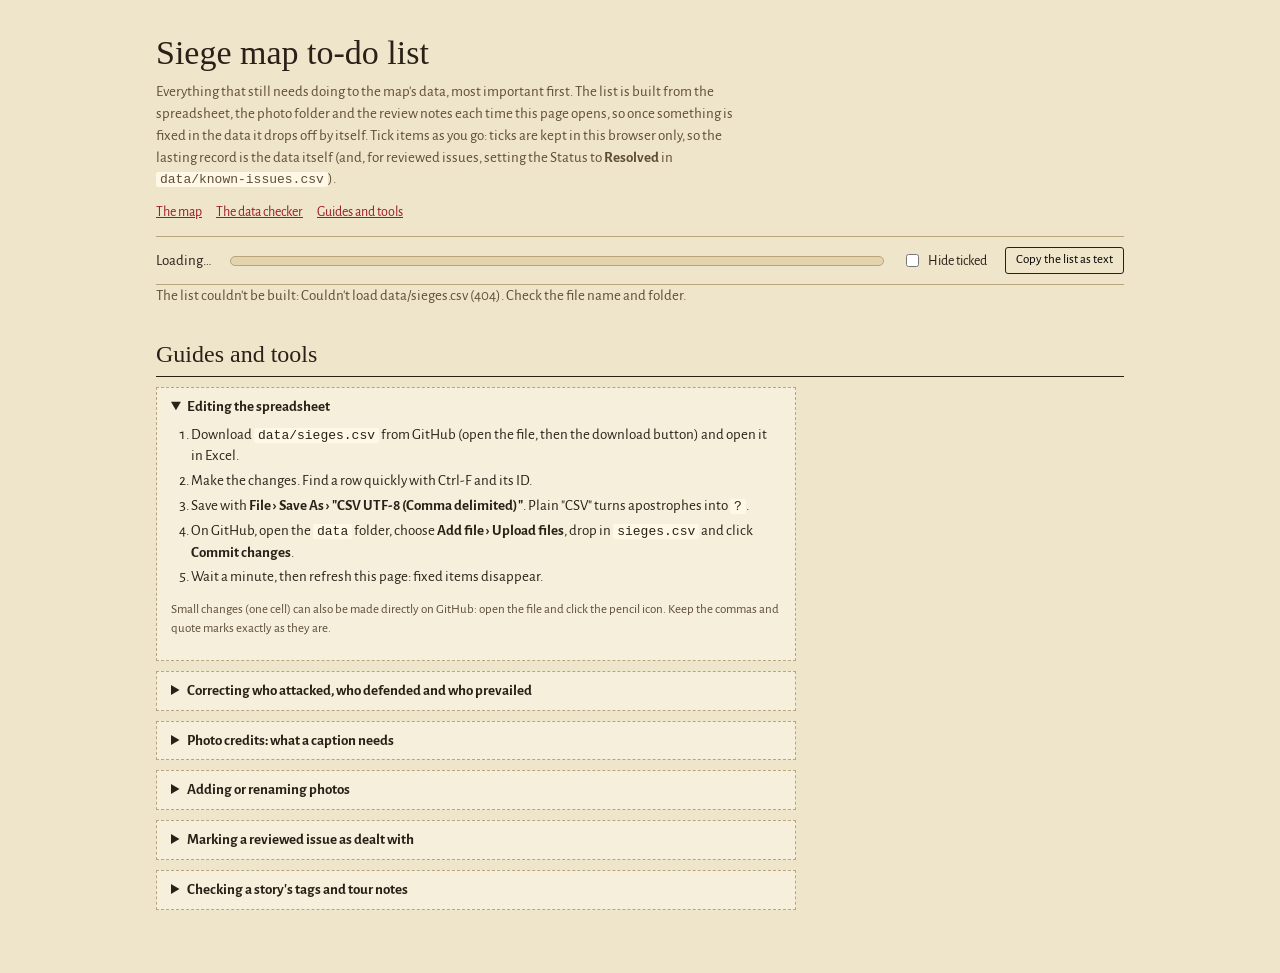
==== todo.html @ b9ccb428 "Fork-ready: checker and to-do page find their own repository from the github.io address A fork no lo" ====
<!doctype html>
<html lang="en-GB">
<head>
<meta charset="utf-8">
<meta name="viewport" content="width=device-width, initial-scale=1">
<title>Siege Map To-Do</title>
<link rel="preconnect" href="https://fonts.googleapis.com">
<link rel="stylesheet" href="https://fonts.googleapis.com/css2?family=IM+Fell+English&family=Alegreya+Sans:wght@400;500;700&display=swap">
<style>
  :root { color-scheme: light; --paper: #efe5ca; --paper-deep: #e3d4ad; --card: #f6efdb; --ink: #2a2017; --soft: #5e4d37; --rule: #b9a47c; --bad: #9a1c2c; --ok: #3a6f3a; --warn: #a2620f; }
  * { box-sizing: border-box; }
  body { margin: 0; background: var(--paper); color: var(--ink); font-family: "Alegreya Sans", system-ui, sans-serif; font-size: 15px; line-height: 1.45; }
  main { max-width: 1000px; margin: 0 auto; padding: 28px max(16px, env(safe-area-inset-right, 0px)) 56px max(16px, env(safe-area-inset-left, 0px)); }
  h1 { font-family: "IM Fell English", Georgia, serif; font-weight: 400; font-size: 34px; margin: 0 0 4px; }
  h2 { font-family: "IM Fell English", Georgia, serif; font-weight: 400; font-size: 24px; margin: 0; }
  h3 { font-size: 15px; margin: 14px 0 4px; }
  .lede { color: var(--soft); max-width: 74ch; margin: 0 0 12px; }
  a { color: var(--bad); }
  code { font-size: 13px; background: #fff8e6; padding: 0 4px; border-radius: 2px; }
  nav { display: flex; flex-wrap: wrap; gap: 6px 14px; margin: 10px 0 0; font-size: 14px; }

  .progress { position: sticky; top: 0; z-index: 5; background: var(--paper); border-top: 1px solid var(--rule); border-bottom: 1px solid var(--rule); padding: 10px 0; margin-top: 14px; display: flex; flex-wrap: wrap; gap: 8px 18px; align-items: center; }
  .bar { flex: 1 1 220px; height: 10px; background: var(--paper-deep); border: 1px solid var(--rule); border-radius: 6px; overflow: hidden; min-width: 0; }
  .bar i { display: block; height: 100%; width: 0; background: var(--ok); transition: width .3s; }
  .progress b { font-variant-numeric: tabular-nums; }
  .progress label { font-size: 14px; display: inline-flex; gap: 6px; align-items: center; cursor: pointer; }
  button.small { font: inherit; font-size: 13px; padding: 3px 10px; border: 1px solid var(--ink); background: transparent; border-radius: 3px; cursor: pointer; }
  button.small:hover { background: var(--paper-deep); }

  section.block { margin-top: 30px; }
  .block-head { display: flex; flex-wrap: wrap; gap: 6px 12px; align-items: baseline; border-bottom: 1px solid var(--ink); padding-bottom: 4px; }
  .block-head .pri { font-size: 11px; letter-spacing: .12em; text-transform: uppercase; color: var(--bad); font-weight: 700; }
  .block-head .count { margin-left: auto; font-size: 13px; color: var(--soft); font-variant-numeric: tabular-nums; }
  .why { color: var(--soft); max-width: 76ch; margin: 8px 0 0; }
  details.how { margin: 10px 0 8px; background: var(--card); border: 1px dashed var(--rule); padding: 8px 14px; max-width: 80ch; }
  details.how summary { cursor: pointer; font-weight: 700; }
  details.how ol, details.how ul { margin: 6px 0; padding-left: 20px; }
  details.how li { margin: 3px 0; }
  .tools { display: flex; flex-wrap: wrap; gap: 8px; margin: 8px 0; }

  ul.tasks { list-style: none; margin: 8px 0 0; padding: 0; border: 1px solid var(--rule); background: var(--card); }
  ul.tasks li { display: grid; grid-template-columns: 26px minmax(0, 1fr); gap: 4px 8px; padding: 9px 12px; border-bottom: 1px solid #e0d2ad; }
  ul.tasks li:last-child { border-bottom: 0; }
  ul.tasks input { width: 18px; height: 18px; margin: 2px 0 0; accent-color: var(--ok); cursor: pointer; }
  .t-title { font-weight: 700; }
  .t-title .id { font-weight: 400; color: var(--soft); font-variant-numeric: tabular-nums; }
  .t-body { grid-column: 2; color: var(--ink); min-width: 0; overflow-wrap: anywhere; }
  .t-now { grid-column: 2; font-size: 13px; color: var(--soft); }
  .t-links { grid-column: 2; font-size: 13px; display: flex; flex-wrap: wrap; gap: 4px 14px; }
  li.done .t-title, li.done .t-body { text-decoration: line-through; color: var(--soft); }
  li.done { background: #eef0dc; }
  body.hide-done li.done { display: none; }
  .empty { padding: 12px; color: var(--soft); font-style: italic; }

  .builder { display: grid; grid-template-columns: repeat(auto-fit, minmax(180px, 1fr)); gap: 8px; margin: 8px 0; }
  .builder label { display: flex; flex-direction: column; font-size: 13px; color: var(--soft); gap: 2px; }
  .builder input, .builder select { font: inherit; padding: 4px 6px; border: 1px solid var(--rule); background: #fffaf0; min-width: 0; }
  .out { background: #fff8e6; border: 1px solid var(--rule); padding: 6px 10px; font-size: 14px; min-height: 2.2em; overflow-wrap: anywhere; }
  .note { font-size: 13px; color: var(--soft); }
</style>
</head>
<body>
<main>
  <h1>Siege map to-do list</h1>
  <p class="lede">Everything that still needs doing to the map's data, most important first. The list is built from the spreadsheet, the photo folder and the review notes each time this page opens, so once something is fixed in the data it drops off by itself. Tick items as you go: ticks are kept in this browser only, so the lasting record is the data itself (and, for reviewed issues, setting the Status to <b>Resolved</b> in <code>data/known-issues.csv</code>).</p>
  <p class="lede" id="views" hidden></p>
  <nav><a href="index.html">The map</a><a href="check.html">The data checker</a><a href="#guides">Guides and tools</a><span id="ghLinks"></span></nav>

  <div class="progress" aria-live="polite">
    <span id="progTxt">Loading…</span>
    <span class="bar" aria-hidden="true"><i id="progBar"></i></span>
    <label><input type="checkbox" id="hideDone"> Hide ticked</label>
    <button type="button" class="small" id="copyList">Copy the list as text</button>
  </div>

  <div id="blocks"></div>

  <section class="block" id="guides">
    <div class="block-head"><h2>Guides and tools</h2></div>

    <details class="how" open>
      <summary>Editing the spreadsheet</summary>
      <ol>
        <li>Download <code>data/sieges.csv</code> from GitHub (open the file, then the download button) and open it in Excel.</li>
        <li>Make the changes. Find a row quickly with Ctrl-F and its ID.</li>
        <li>Save with <b>File › Save As › "CSV UTF-8 (Comma delimited)"</b>. Plain "CSV" turns apostrophes into <code>?</code>.</li>
        <li>On GitHub, open the <code>data</code> folder, choose <b>Add file › Upload files</b>, drop in <code>sieges.csv</code> and click <b>Commit changes</b>.</li>
        <li>Wait a minute, then refresh this page: fixed items disappear.</li>
      </ol>
      <p class="note">Small changes (one cell) can also be made directly on GitHub: open the file and click the pencil icon. Keep the commas and quote marks exactly as they are.</p>
    </details>

    <details class="how">
      <summary>Correcting who attacked, who defended and who prevailed</summary>
      <ul>
        <li>The three columns are <b>MAP Attacker</b>, <b>MAP Defender</b> and <b>MAP Outcome</b>. Each takes exactly <code>Parliamentarians</code>, <code>Royalists</code> or <code>Scots</code>.</li>
        <li><b>MAP Outcome</b> is the side that came out on top: the attackers if the place fell, the defenders if it held or was relieved.</li>
        <li>The circle's colour on the map, the "prevailed" label and the tour ring all come from these columns, so one fix corrects all three.</li>
      </ul>
    </details>

    <details class="how">
      <summary>Photo credits: what a caption needs</summary>
      <ul>
        <li>Every photo needs a credit in <b>Caption Image 1</b> (or <b>Caption Image 2</b> for the second photo). Creative Commons licences require one.</li>
        <li>Find the photographer and licence where the photo came from: the Geograph, Wikimedia Commons or Flickr page shows both.</li>
        <li>Follow the form already used in the spreadsheet. The builder below writes it for you.</li>
      </ul>
      <div class="builder">
        <label>Title of the photo<input id="cbTitle" placeholder="The Church of St. Nicholas"></label>
        <label>Photographer<input id="cbBy" placeholder="Spencer Means"></label>
        <label>Where it's from<select id="cbFrom"><option>Flickr</option><option>Wikimedia Commons</option><option>Geograph</option><option value="">(own photo)</option></select></label>
        <label>Licence<select id="cbLic"><option>CC BY 2.0</option><option>CC BY-SA 2.0</option><option>CC BY 3.0</option><option>CC BY-SA 3.0</option><option>CC BY 4.0</option><option>CC BY-SA 4.0</option><option>public domain</option><option value="">(none: own photo)</option></select></label>
      </div>
      <div class="out" id="cbOut" aria-live="polite"></div>
      <div class="tools"><button type="button" class="small" id="cbCopy">Copy caption</button></div>
    </details>

    <details class="how">
      <summary>Adding or renaming photos</summary>
      <ul>
        <li>The file name in the photos folder must match the spreadsheet's <b>Image 1</b> or <b>Image 2</b> exactly, including capitals and the ending (<code>.jpg</code>, <code>.JPG</code>…).</li>
        <li>To upload: on GitHub open the <code>images</code> folder, <b>Add file › Upload files</b>, then <b>Commit changes</b>.</li>
        <li>Keep photos under 1 MB: about 1,200 pixels wide is plenty.</li>
        <li>If a name is nearly right, the <a href="check.html#s-photos-near">checker's near-miss list</a> says what differs.</li>
        <li>A row can name a second photo in <b>Image 2</b>; the map uses it whenever Image 1's file is missing.</li>
      </ul>
    </details>

    <details class="how">
      <summary>Marking a reviewed issue as dealt with</summary>
      <ul>
        <li>Open <code>data/known-issues.csv</code> on GitHub and click the pencil icon.</li>
        <li>Change that row's last column (Status) from <code>Needs checking</code> to <code>Resolved</code>, or to <code>Fixed in data/sieges.csv</code> if you changed the spreadsheet. Note what you decided in "What was done".</li>
        <li>If the data was right after all, set it to <code>Resolved</code> and say so: the item still drops off this list.</li>
      </ul>
    </details>

    <details class="how">
      <summary>Checking a story's tags and tour notes</summary>
      <ul>
        <li>Open the story on the map (the links below do this) and choose <b>Follow the story</b>. Each stop shows the line from <code>data/story-steps.csv</code> saying why it's there.</li>
        <li>To remove a siege from a story, delete the tag from that row's <b>Tags</b> column in the spreadsheet. To add one, add the tag (separate tags with a semicolon) and a line for it in <code>data/story-steps.csv</code>.</li>
        <li>To reword a stop, edit its Note in <code>data/story-steps.csv</code>. To reword the story itself, edit its row in <code>data/stories.csv</code>.</li>
      </ul>
    </details>
  </section>
</main>

<script src="js/vendor/papaparse.min.js"></script>
<script src="js/data.js?v=20261114-1"></script>
<script src="js/views.js?v=20261114-1"></script>
<script>
(async function () {
  "use strict";
  const { loadConfig, loadStories, loadSteps, fetchText, parseCSV, buildRecords } = window.SiegeData;
  const $ = id => document.getElementById(id);
  const esc = s => String(s ?? "").replace(/[&<>"]/g, c => ({ "&": "&amp;", "<": "&lt;", ">": "&gt;", '"': "&quot;" }[c]));
  const slug = v => v.toLowerCase().replace(/[^a-z0-9]+/g, "-").replace(/^-|-$/g, "");

  // ticks live in this browser only
  const STORE = "siege-todo-ticks";
  let ticks = {};
  try { ticks = JSON.parse(localStorage.getItem(STORE) || "{}") || {}; } catch (e) { ticks = {}; }
  const save = () => { try { localStorage.setItem(STORE, JSON.stringify(ticks)); } catch (e) { /* private window: ticks last until the page closes */ } };

  /* ---------- caption builder ---------- */
  function caption() {
    const t = $("cbTitle").value.trim(), by = $("cbBy").value.trim(), from = $("cbFrom").value, lic = $("cbLic").value;
    if (!t && !by) return "";
    let s = (t ? `“${t}”` : "Photo") + (by ? ` by ${by}` : "");
    if (from) s += ` is taken from ${from}`;
    if (lic) s += `${from ? " and" : " is"} ${lic === "public domain" ? "in the public domain" : "licensed under " + lic}`;
    return s + ".";
  }
  ["cbTitle", "cbBy", "cbFrom", "cbLic"].forEach(id => $(id).addEventListener("input", () => { $("cbOut").textContent = caption(); }));
  $("cbCopy").onclick = async () => { const c = caption(); if (!c) return; try { await navigator.clipboard.writeText(c); $("cbCopy").textContent = "Copied"; setTimeout(() => $("cbCopy").textContent = "Copy caption", 1500); } catch (e) { const r = document.createRange(); r.selectNodeContents($("cbOut")); getSelection().removeAllRanges(); getSelection().addRange(r); } };

  try {
    const cfg = await loadConfig();
    if (window.SiegeViews && cfg.viewCount) SiegeViews.run(cfg.viewCount, false).then(n => SiegeViews.show($("views"), n, { ...cfg.viewCount, label: "The map has been viewed {n} times{since}." }));
    try { cfg.stories = (await loadStories(cfg)).stories; } catch (e) { cfg.data.stories = null; cfg.stories = (await loadStories(cfg)).stories; }
    const steps = await loadSteps(cfg).catch(() => new Map());
    const { text } = await fetchText(cfg.data.sieges, cfg.data.encoding);
    const parsed = parseCSV(text);
    const { records, problems } = buildRecords(parsed.data, cfg);
    const byId = new Map(records.map(d => [d.id, d]));
    const gh = cfg.github || {}, repo = SiegeData.githubRepo(cfg), branch = gh.branch || "main";
    const ghFile = (path, how) => repo ? `https://github.com/${repo}/${how || "blob"}/${branch}/${path}` : path;
    if (repo) $("ghLinks").innerHTML = `<a href="https://github.com/${esc(repo)}" target="_blank" rel="noopener">The project on GitHub ↗</a>`;
    const SIDE = Object.fromEntries((cfg.sides || []).map((s, i) => ["s" + i, s.value]));
    const now = d => d ? `Now: ${esc(d.p)}, ${d.s || d.e || "undated"}${d.e && d.s && d.e !== d.s ? " to " + d.e : ""} · attacker <b>${esc(SIDE[d.a] || "–")}</b>, defender <b>${esc(SIDE[d.f] || "–")}</b>, prevailed <b>${esc(SIDE[d.w] || "–")}</b>` : "";

    /* ---------- reviewed issues ---------- */
    let review = [];
    try { review = parseCSV((await fetchText("data/known-issues.csv", "auto")).text).data.filter(r => /needs/i.test(r.Status || "")); } catch (e) { /* optional */ }
    const onMap = r => /outcome|attacker|defender|date/i.test(r.Column || "") && r.ID && !/whole file/i.test(r.Place || "");
    const issueTask = r => {
      const ids = String(r.ID || "").split(/[\/,]/).map(s => s.trim()).filter(Boolean);
      return {
        key: "issue:" + r.ID + "|" + r.Column + "|" + (r.Issue || "").slice(0, 40),
        title: `${esc(r.Place || "Whole file")} <span class="id">${r.ID ? "· ID " + esc(r.ID) : ""} · ${esc(r.Column)}</span>`,
        body: esc(r.Issue) + (r["What was done"] ? ` <span class="note">(${esc(r["What was done"])})</span>` : ""),
        now: ids.map(i => now(byId.get(i))).filter(Boolean).join("<br>"),
        links: ids.filter(i => byId.has(i)).map(i => `<a href="index.html?siege=${encodeURIComponent(i)}">See it on the map</a>`).join("")
      };
    };

    /* ---------- photos ---------- */
    const folder = (cfg.images || {}).folder || "images/";
    let files = null;
    if (repo) {
      try { const res = await fetch(`https://api.github.com/repos/${repo}/contents/${folder.replace(/\/$/, "")}?ref=${encodeURIComponent(branch)}`); if (res.ok) files = new Set((await res.json()).filter(i => i.type === "file").map(i => i.name)); } catch (e) { /* fall back */ }
    }
    if (!files) {   // a list of the photos, if one is published with the page (images/manifest.json)
      try { const res = await fetch(folder + "manifest.json", { cache: "no-cache" }); if (res.ok) files = new Set(await res.json()); } catch (e) { /* fall back */ }
    }
    const fileExists = async f => {
      if (files) return files.has(f);
      try { return (await fetch(folder + f.split("/").map(encodeURIComponent).join("/"), { method: "HEAD", cache: "no-cache" })).ok; } catch (e) { return false; }
    };
    const refs = [];
    records.forEach(d => d.images.forEach((im, i) => refs.push({ d, i, file: im.file, caption: im.caption })));
    const exists = new Map(await Promise.all([...new Set(refs.map(r => r.file))].map(async f => [f, await fileExists(f)])));
    // which photo the map actually shows for each siege: the first one whose file exists
    const shown = new Map();
    records.forEach(d => { const im = d.images.find(im => exists.get(im.file)); if (im) shown.set(d, im); });
    const credits = [...shown].filter(([, im]) => !im.caption).map(([d, im]) => ({ d, im }));
    const missingByFile = new Map();
    refs.filter(r => !exists.get(r.file)).forEach(r => { if (!missingByFile.has(r.file)) missingByFile.set(r.file, []); missingByFile.get(r.file).push(r); });

    /* ---------- stories ---------- */
    const inStory = (d, v) => d.t === v || (d.tags || []).includes(v);

    /* ---------- the blocks, most important first ---------- */
    const blocks = [
      {
        id: "map", pri: "First", title: "Wrong on the map now",
        why: "These change what visitors see: the wrong side shown as winning, attacker and defender swapped, or a date in the wrong year. Each was found by reading the write-up against the row.",
        how: "Correcting who attacked, who defended and who prevailed",
        tasks: review.filter(onMap).map(issueTask)
      },
      {
        id: "credits", pri: "First", title: "Photo credits missing",
        why: "These photos appear on the map with no credit. Creative Commons photos must name the photographer and licence, so this is a licensing matter as well as a courtesy.",
        how: "Photo credits: what a caption needs",
        download: { label: "Download this list as a spreadsheet (CSV)", name: "photo-credits-to-add.csv",
          rows: () => [["ID", "Place", "Column", "Photo file", "Caption (fill in)"], ...credits.map(({ d, im }) => [d.id, d.p, d.images.indexOf(im) ? cfg.columns.caption2 : cfg.columns.caption, im.file, ""])] },
        tasks: credits.map(({ d, im }) => ({
          key: "credit:" + d.id + "|" + im.file,
          title: `${esc(d.p)} <span class="id">· ID ${esc(d.id)}</span>`,
          body: `Add a credit for <code>${esc(im.file)}</code> in <b>${esc(d.images.indexOf(im) ? cfg.columns.caption2 : cfg.columns.caption)}</b>.`,
          links: `<a href="${esc(folder + im.file)}" target="_blank" rel="noopener">View the photo ↗</a><a href="index.html?siege=${encodeURIComponent(d.id)}">See it on the map</a>`
        }))
      },
      {
        id: "photos", pri: "Next", title: "Photo files not in the folder",
        why: "The spreadsheet names these files but they aren't in the photos folder. Rows with a second photo show that instead; the rest show no photo. Grouped by file, so uploading one portrait fixes every row that uses it.",
        how: "Adding or renaming photos",
        download: { label: "Download this list as a spreadsheet (CSV)", name: "photos-to-upload.csv",
          rows: () => [["Photo file", "Rows using it", "IDs", "Places"], ...[...missingByFile].map(([f, rs]) => [f, rs.length, rs.map(r => r.d.id).join("; "), [...new Set(rs.map(r => r.d.p))].join("; ")])] },
        tasks: [...missingByFile].sort((a, b) => b[1].length - a[1].length).map(([f, rs]) => ({
          key: "photo:" + f,
          title: `<code>${esc(f)}</code> <span class="id">· used by ${rs.length} row${rs.length === 1 ? "" : "s"}</span>`,
          body: `Upload it, or correct the name in the spreadsheet. ${rs.length <= 6 ? "Rows: " + rs.map(r => esc(r.d.p) + " (" + esc(r.d.id) + ")").join(", ") : "Rows include " + rs.slice(0, 5).map(r => esc(r.d.p)).join(", ") + " and " + (rs.length - 5) + " more"}.`,
          now: rs.every(r => shown.has(r.d)) ? "Every row using it already shows another photo meanwhile." : `${rs.filter(r => !shown.has(r.d)).length} of these rows show no photo at the moment.`
        }))
      },
      {
        id: "review", pri: "Next", title: "Other points found in review",
        why: "Write-ups that contradict their row, markers placed away from the site, lengths that don't match the dates. Less visible than the first list, but worth settling.",
        how: "Marking a reviewed issue as dealt with",
        tasks: review.filter(r => !onMap(r)).map(issueTask)
      },
      {
        id: "sheet", pri: "Next", title: "Problems the checker finds automatically",
        why: "Things the map can read but that look wrong: unreadable dates, missing IDs, durations that don't match the dates.",
        how: "Editing the spreadsheet",
        tasks: problems.map(p => ({
          key: "sheet:" + p.id + "|" + p.field + "|" + p.message,
          title: `${esc(p.place || "Row " + p.row)} <span class="id">· ${p.id ? "ID " + esc(p.id) + " · " : ""}row ${esc(p.row)} · ${esc(p.field)}</span>`,
          body: esc(p.message)
        }))
      },
      {
        id: "stories", pri: "Then", title: "Read through each story",
        why: "The stories were tagged by reading every write-up, and each tour stop has a line saying why it's there. Both are judgements: follow each story once and check that every stop belongs and its line is right.",
        how: "Checking a story's tags and tour notes",
        tasks: cfg.stories.map(st => {
          const n = records.filter(d => inStory(d, st.value)).length;
          const noted = records.filter(d => inStory(d, st.value) && steps.has(st.value + "|" + d.id)).length;
          return {
            key: "story:" + st.value,
            title: `${esc(st.label)} <span class="id">· ${esc(st.group || "")} · ${n} siege${n === 1 ? "" : "s"}</span>`,
            body: esc(st.summary || ""),
            now: noted < n ? `${n - noted} stop${n - noted === 1 ? "" : "s"} have no tour note.` : "",
            links: `<a href="index.html#story-${slug(st.value)}">Open the story on the map</a>`
          };
        })
      }
    ];

    /* ---------- draw ---------- */
    const all = [];
    $("blocks").innerHTML = blocks.map(b => {
      b.tasks.forEach(t => all.push(t));
      return `<section class="block" id="b-${b.id}">
        <div class="block-head"><span class="pri">${esc(b.pri)}</span><h2>${esc(b.title)}</h2><span class="count" data-count="${b.id}"></span></div>
        <p class="why">${esc(b.why)} <a href="#guides" data-guide="${esc(b.how)}">How to fix these</a></p>
        ${b.download && b.tasks.length ? `<div class="tools"><button type="button" class="small" data-dl="${b.id}">${esc(b.download.label)}</button></div>` : ""}
        <ul class="tasks">${b.tasks.length ? b.tasks.map(t => `<li data-key="${esc(t.key)}"><input type="checkbox" aria-label="Done">
          <span class="t-title">${t.title}</span>
          ${t.body ? `<span class="t-body">${t.body}</span>` : ""}
          ${t.now ? `<span class="t-now">${t.now}</span>` : ""}
          ${t.links ? `<span class="t-links">${t.links}</span>` : ""}</li>`).join("") : `<li class="empty">Nothing left here.</li>`}</ul>
      </section>`;
    }).join("");

    function refresh() {
      document.querySelectorAll("ul.tasks li[data-key]").forEach(li => {
        const on = !!ticks[li.dataset.key];
        li.classList.toggle("done", on); li.querySelector("input").checked = on;
      });
      blocks.forEach(b => {
        const done = b.tasks.filter(t => ticks[t.key]).length;
        document.querySelector(`[data-count="${b.id}"]`).textContent = b.tasks.length ? `${done} of ${b.tasks.length} ticked` : "all clear";
      });
      const done = all.filter(t => ticks[t.key]).length;
      $("progTxt").innerHTML = `<b>${done}</b> of <b>${all.length}</b> ticked`;
      $("progBar").style.width = all.length ? (100 * done / all.length) + "%" : "100%";
    }
    $("blocks").addEventListener("change", e => {
      const li = e.target.closest("li[data-key]"); if (!li) return;
      if (e.target.checked) ticks[li.dataset.key] = new Date().toISOString().slice(0, 10); else delete ticks[li.dataset.key];
      save(); refresh();
    });
    $("blocks").addEventListener("click", e => {
      const g = e.target.closest("[data-guide]");
      if (g) { const d = [...document.querySelectorAll("details.how")].find(x => x.querySelector("summary").textContent === g.dataset.guide); if (d) { d.open = true; e.preventDefault(); d.scrollIntoView({ behavior: "smooth", block: "start" }); } }
      const dl = e.target.closest("[data-dl]");
      if (dl) {
        const b = blocks.find(x => x.id === dl.dataset.dl);
        const csv = b.download.rows().map(r => r.map(v => /[",\n]/.test(String(v)) ? `"${String(v).replace(/"/g, '""')}"` : String(v)).join(",")).join("\n");
        const a = document.createElement("a");
        a.href = URL.createObjectURL(new Blob(["﻿" + csv], { type: "text/csv;charset=utf-8" }));
        a.download = b.download.name; document.body.appendChild(a); a.click(); a.remove();
      }
    });
    $("hideDone").addEventListener("change", e => document.body.classList.toggle("hide-done", e.target.checked));
    $("copyList").onclick = async () => {
      const txt = blocks.map(b => `${b.title.toUpperCase()}\n` + (b.tasks.length ? b.tasks.map(t => `${ticks[t.key] ? "[x]" : "[ ]"} ${t.title.replace(/<[^>]+>/g, "")} — ${(t.body || "").replace(/<[^>]+>/g, "")}`).join("\n") : "(nothing left)")).join("\n\n");
      try { await navigator.clipboard.writeText(txt); $("copyList").textContent = "Copied"; } catch (e) { $("copyList").textContent = "Couldn't copy"; }
      setTimeout(() => $("copyList").textContent = "Copy the list as text", 1500);
    };
    refresh();
  } catch (e) {
    $("blocks").innerHTML = `<p class="lede bad">The list couldn't be built: ${esc(e.message)}</p>`;
    console.error(e);
  }
})();
</script>
</body>
</html>
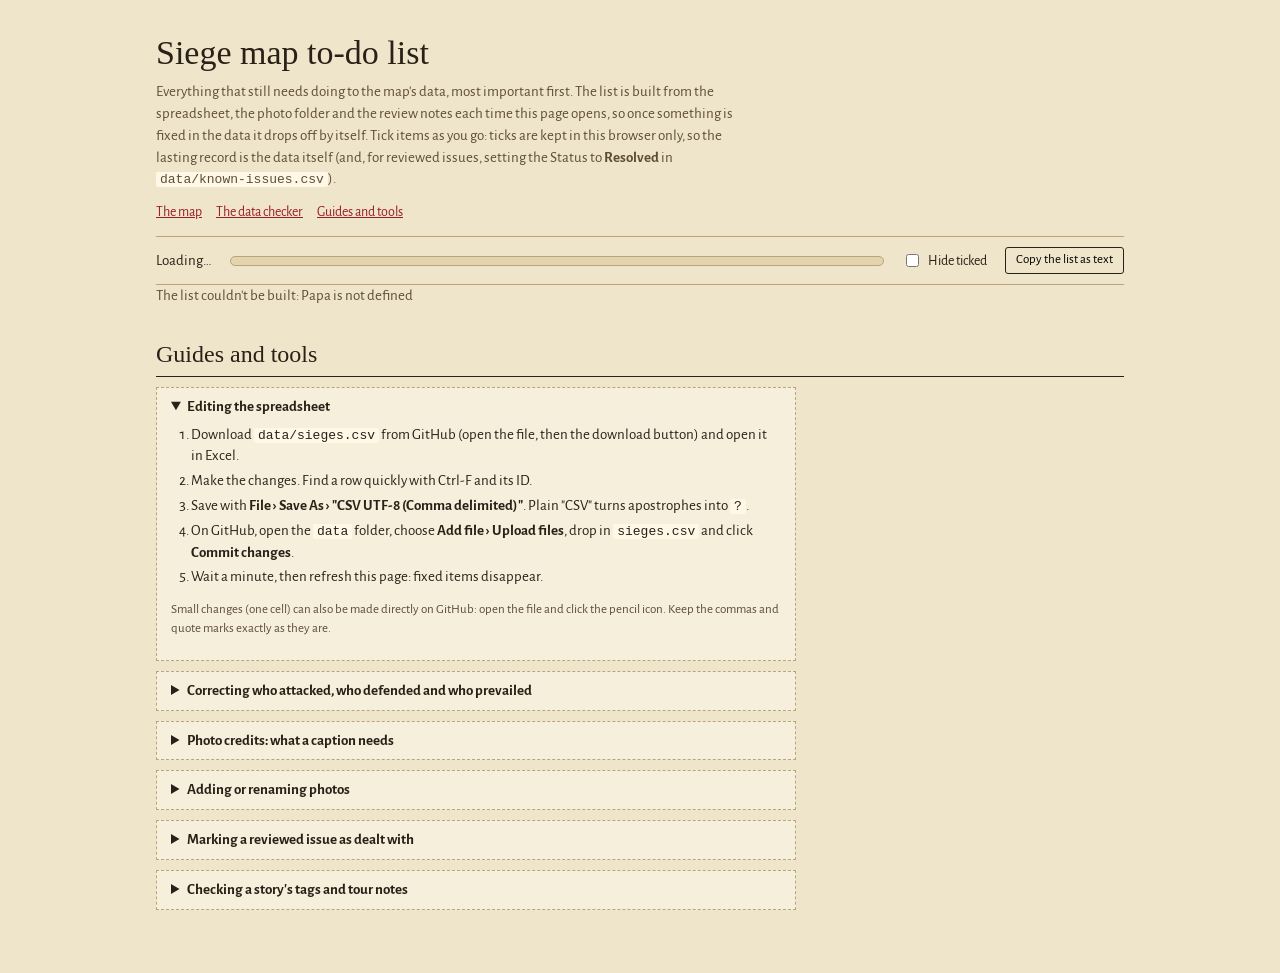
==== commit 0c656bcf: "Refresh GoatCounter view script on todo.html" ====
--- a/todo.html
+++ b/todo.html
@@ -149,7 +149,7 @@
 
 <script src="js/vendor/papaparse.min.js"></script>
 <script src="js/data.js?v=20261114-1"></script>
-<script src="js/views.js?v=20261114-1"></script>
+<script src="js/views.js?v=20261122-1"></script>
 <script>
 (async function () {
   "use strict";
